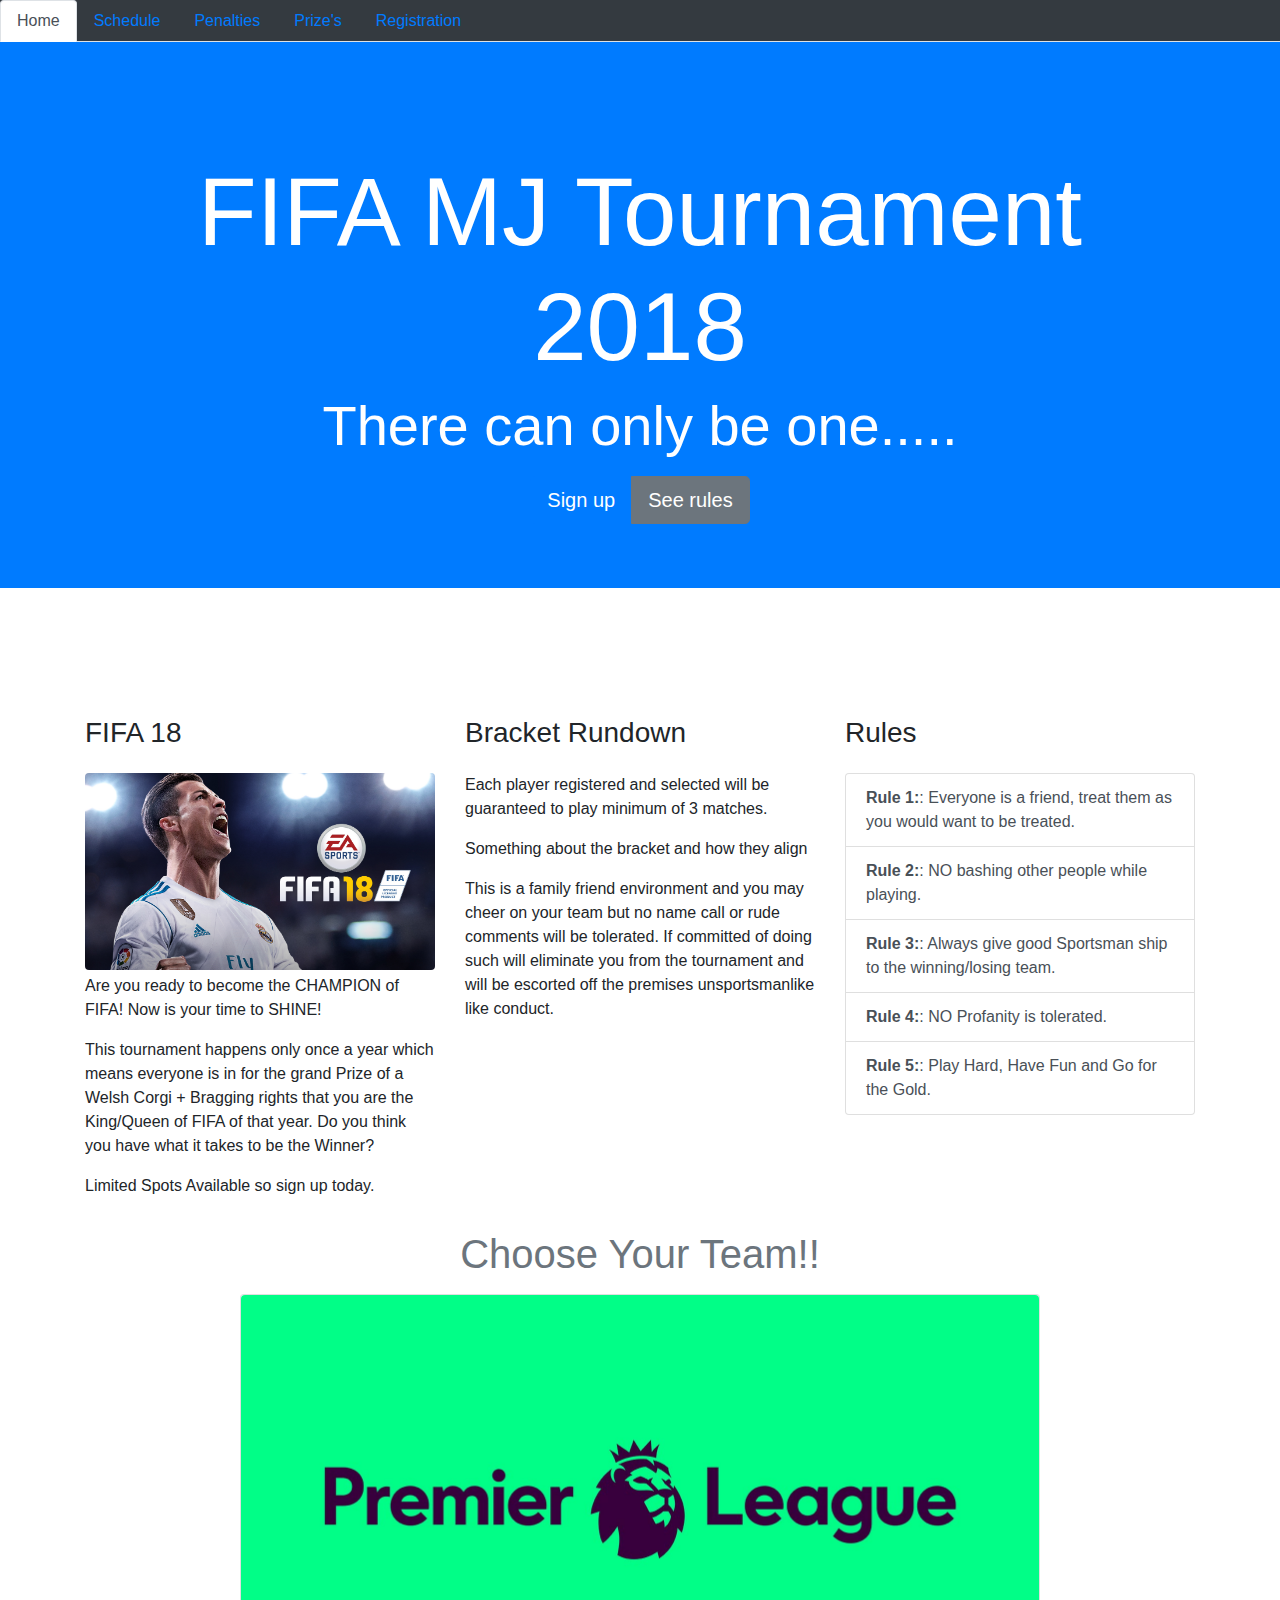
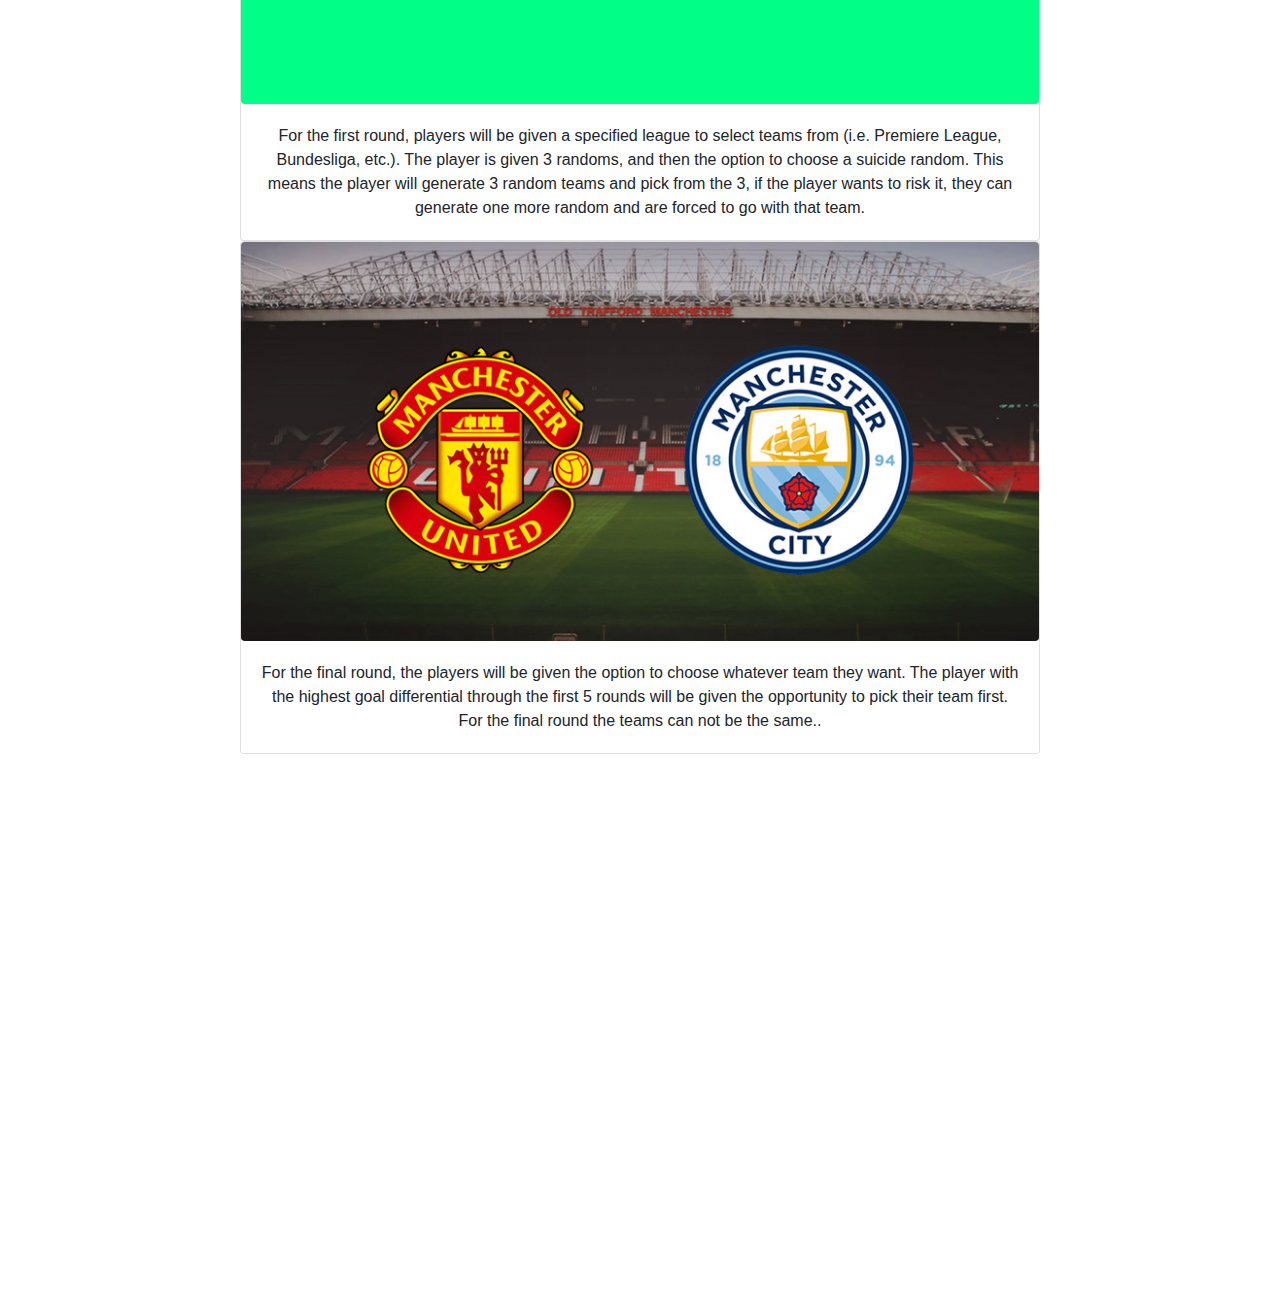
==== index.html @ 7600d217 "Merge branch 'master' of https://github.com/mkirkpatrick15/MaxAndJoeyHW3 into Maxwell" ====
<!doctype html>
<html lang="en">
<head>
    <title>FIFA 18 Tourney</title>
    <!-- Required meta tags -->
    <meta charset="utf-8">
    <meta name="viewport" content="width=device-width, initial-scale=1, shrink-to-fit=no">

    <!-- Bootstrap CSS -->
    <link rel="stylesheet" href="https://maxcdn.bootstrapcdn.com/bootstrap/4.0.0/css/bootstrap.min.css"  integrity="sha384-Gn5384xqQ1aoWXA+058RXPxPg6fy4IWvTNh0E263XmFcJlSAwiGgFAW/dAiS6JXm" crossorigin="anonymous">


    <meta charset="utf-8">
    <meta name="viewport" content="width=device-width, initial-scale=1">
    <script src="https://ajax.googleapis.com/ajax/libs/jquery/3.3.1/jquery.min.js"></script>
    <script src="https://cdnjs.cloudflare.com/ajax/libs/popper.js/1.12.9/umd/popper.min.js"></script>
    <script src="https://maxcdn.bootstrapcdn.com/bootstrap/4.0.0/js/bootstrap.min.js"></script>
    <style>
  /* Make the image fully responsive */
  .carousel-inner img {
      width: 100%;
      height: 100%;
  }
  </style>


</head>
<body>

<nav>
    <div class="nav nav-tabs bg-dark text-white" id="nav-tab" role="tablist">
        <a class="nav-item nav-link active" id="nav-home-tab" data-toggle="tab" href="#nav-home" role="tab" aria-controls="nav-home" aria-selected="true">Home</a>
        <a class="nav-item nav-link" id="nav-profile-tab" data-toggle="tab" href="#nav-profile" role="tab" aria-controls="nav-profile" aria-selected="false">Schedule</a>
        <a class="nav-item nav-link" id="nav-contact-tab" data-toggle="tab" href="#nav-contact" role="tab" aria-controls="nav-contact" aria-selected="false">Penalties</a>
        <a class="nav-item nav-link" id="nav-prize-tab" data-toggle="tab" href="#nav-prize" role="tab" aria-controls="nav-prize" aria-selected="false">Prize's</a>
        <a class="nav-item nav-link" id="nav-register-tab" data-toggle="tab" href="#nav-register" role="tab" aria-controls="nav-register" aria-selected="false">Registration</a>
    </div>
</nav>
<div class="tab-content" id="nav-tabContent">
    <div class="tab-pane fade show active" id="nav-home" role="tabpanel" aria-labelledby="nav-home-tab">
        <div class="jumbotron jumbotron-fluid bg-primary text-white">
            <div class="container text-sm-center pt-5">
                <h1 class="display-1">FIFA MJ Tournament 2018</h1>
                <h3 class="display-4">There can only be one.....</h3>
                <div class="btn-group mt-2" role="group" aria-label="Basic example">

                    <a href="#register" class="btn btn-primary btn-lg">Sign up</a>

                    <a class="btn btn-secondary btn-lg" href="#rules">See rules</a>

                </div>
            </div>
        </div>
        <div class="container pt-5">
        <!-- about -->
            
        <div class="row">
            <div class="col-sm">

                <h3 class="mt-5 mb-4 ">FIFA 18</h3>

                <img class="mb-1 rounded img-fluid" src="Images/FifaLogo.jpg" alt="FifaLogo">

                <p>Are you ready to become the CHAMPION of FIFA! Now is your time to SHINE!</p>

                <p>This tournament happens only once a year which means everyone is in for the grand Prize of a Welsh Corgi + Bragging rights that you are the King/Queen of FIFA of that year.
                    Do you think you have what it takes to be the Winner?</p>

                <p>Limited Spots Available so sign up today.</p>

            </div>
            <div class="col-sm">

                <h3 class="mt-5 mb-4">Bracket Rundown</h3>

                <p>Each player registered and selected will be guaranteed to play minimum of 3 matches.</p>

                <p>Something about the bracket and how they align</p>

                <p>This is a family friend environment and you may cheer on your team but no name call or rude comments will be tolerated. If committed of doing such will eliminate you from the tournament and will be
                    escorted off the premises unsportsmanlike like conduct.</p>

            </div>
            <div class="col-sm">
                <h3 class="mt-5 mb-4">Rules</h3>
                <div class="list-group">

                    <a href="#" class="list-group-item list-group-item-action"><strong>Rule 1:</strong>: Everyone is a friend, treat them as you would want to be treated.</a>

                    <a href="#" class="list-group-item list-group-item-action"><strong>Rule 2:</strong>: NO bashing other people while playing.</a>

                    <a href="#" class="list-group-item list-group-item-action"><strong>Rule 3:</strong>: Always give good Sportsman ship to the winning/losing team.</a>

                    <a href="#" class="list-group-item list-group-item-action"><strong>Rule 4:</strong>: NO Profanity is tolerated.</a>

                    <a href="#" class="list-group-item list-group-item-action"><strong>Rule 5:</strong>: Play Hard, Have Fun and Go for the Gold.</a>

                </div>
            </div>
        </div> <!-- /about -->
        <!-- Team picker -->
        <h1 id="speakers" class="text-center my-3 text-muted">Choose Your Team!!</h1>
        <div class="row">
            <div class="card text-center mx-auto" style="width: 50rem;">
                <img class="card-img-left  rounded mx-auto d-block image-fluid"  style="width:100%" src="Images/PremierLeague.jpg" alt="Card image cap">
                <div class="card-body">
                    <p class="card-text">For the first round, players will be given a specified league to select teams from (i.e. Premiere League, Bundesliga, etc.).
                        The player is given 3 randoms, and then the option to choose a suicide random. This means the player will generate 3 random teams and pick from the 3,
                        if the player wants to risk it, they can generate one more random and are forced to go with that team.</p>
                </div>
            </div>
            <div class="card mx-auto text-center" style="width: 50rem;">
                <img class="card-img-left rounded mx-auto d-block image-fluid" style="width:100%" src="Images/Manchester-United-vs-Manchester-City-Derby.jpg" alt="Card image cap">
                <div class="card-body">
                    <p class="card-text">For the final round, the players will be given the option to choose whatever team they want. The player with the highest goal differential through the
                        first 5 rounds will be given the opportunity to pick their team first. For the final round the teams can not be the same..</p>
                </div>
            </div>
        </div><!-- /Team picker -->

    </div>
    </div>


    <div class="tab-pane fade" id="nav-profile" role="tabpanel" aria-labelledby="nav-profile-tab">
        <!--schedule -->
        <div class="container pt-5">
        <h1 class="display-4 text-center my-3 text-muted">Schedule</h1>
        <div class="list-group">
            <a href="#" class="list-group-item list-group-item-action flex-column align-items-start active">
                <div class="d-flex w-100 justify-content-between">
                    <h5 class="mb-1">Opening Ceremonies</h5>
                    <small>12:00pm</small>
                </div>
                <p class="mb-1">Starting at noon this Saturday, Griffin Gamers will provide pizza and other snacks as well as
                    friendly games of FIFA. </p>
                <small>Location: AMC</small>
            </a>
            <a href="#" class="list-group-item list-group-item-action flex-column align-items-start">
                <div class="d-flex w-100 justify-content-between">
                    <h5 class="mb-1">First Round</h5>
                    <small class="text-muted">1:00pm</small>
                </div>
                <p class="mb-1">The first round begins! The bracket will be displayed and players will begin play on the TV's
                    located in the AMC</p>
                <small class="text-muted">Location: AMC</small>
            </a>
            <a href="#" class="list-group-item list-group-item-action flex-column align-items-start">
                <div class="d-flex w-100 justify-content-between">
                    <h5 class="mb-1">Second Round</h5>
                    <small class="text-muted">2:00pm</small>
                </div>
                <p class="mb-1">The second round begins play! Even if you're knowcked out of the tourney, stick around and watch
                    some great FIFA with some great people!</p>
                <small class="text-muted">Location: AMC</small>
            </a>
            <a href="#" class="list-group-item list-group-item-action flex-column align-items-start">
                <div class="d-flex w-100 justify-content-between">
                    <h5 class="mb-1">3rd Round</h5>
                    <small class="text-muted">3:00pm</small>
                </div>
                <p class="mb-1">There are 8 players left to compete for a fantastic prize... </p>
                <small class="text-muted">Location: AMC</small>
            </a>
            <a href="#" class="list-group-item list-group-item-action flex-column align-items-start">
                <div class="d-flex w-100 justify-content-between">
                    <h5 class="mb-1">The FINAL FOUR!</h5>
                    <small class="text-muted">4:00pm</small>
                </div>
                <p class="mb-1">We have two matches to determine who will be in the final round... At this time we will be bringing in Ted Drewes so stick around</p>
                <small class="text-muted">Location: AMC</small>
            </a>
            <a href="#" class="list-group-item list-group-item-action flex-column align-items-start">
                <div class="d-flex w-100 justify-content-between">
                    <h5 class="mb-1">FINAL ROUND</h5>
                    <small class="text-muted">5:00pm</small>
                </div>
                <p class="mb-1">This is for all the marbles! A final match where each player selects their team and plays a best of 2 game aggregate match. After the winner is decided, all are welcome to play some friendly (or not so friendly) matches!</p>
                <small class="text-muted">Location: AMC</small>
            </a>
        </div>
        </div> <!-- /schedule -->
    </div>


    <div class="tab-pane fade" id="nav-contact" role="tabpanel" aria-labelledby="nav-contact-tab">
        <!-- penalty area -->
        <div class="container pt-5">
        <div class="col-sm">
            <h1 class="display-4 text-center my-3 text-muted">Penalties</h1>
            <div class="list-group">
                <a href="#" class="list-group-item list-group-item-action"><strong>1. Abuse:</strong> Verbal and/or written abuse of a Tournament Official will not be tolerated through any medium. This includes, but is not limited to,
                    voice communications in game, voice messages, live support chats, written messages on GameBattles, Twitter, Facebook, etc. Violators of this rule may be disqualified from the Tournament.</a>

                <a href="#" class="list-group-item list-group-item-action"><strong>2. Settings:</strong> Hosting team will forfeit the game where the incorrect setting(s) affect the game.</a>

                <a href="#" class="list-group-item list-group-item-action"><strong>3. Restricted Teams:</strong> Use of any restricted FIFA team will result in the loss of that game for violating tournament team.</a>

                <a href="#" class="list-group-item list-group-item-action"><strong>4. Equipment:</strong> Player's may not use a Turbo controller, a Button Macro controller or Keyboard/Mouse.</a>

                <a href="#" class="list-group-item list-group-item-action"><strong>5. IP Flooding (DDoS Attacks):</strong> Performing or assisting with a DDoS attack of your opponent will result in immediate disqualification of that team. All players on that team
                    will be suspended from MJ Tournaments for up to seven hundred and thirty (730) days.</a>

                <a href="#" class="list-group-item list-group-item-action"><strong>6. Evading a Tournament or Severe Site Ban:</strong> Any player found evading a severe site ban or one related to Online tournaments will be disqualified from this competition. If that player
                    participates in any part of the match during the first tournament round, that team will forfeit the games that were played. The offending player(s) will be suspended from MJ Tournaments for up to thirty (30) days.</a>

                <a href="#" class="list-group-item list-group-item-action"><strong>7. Account Recovering XBL or PSN Accounts:</strong> Tournament participants are forbidden to allow others to play in this competition in place of them by sharing XBL or PSN accounts.
                    The offending the team forfeit the entire match. The offending players will be suspended from the site for up to thirty (30) days.</a>

                <a href="#" class="list-group-item list-group-item-action"><strong>8. Modified Console/Hacks/Mods:</strong> Use of a modified/jail broken console, in game hacks, and/or mods will result in the immediate disqualification of that team.
                    The player(s) using the modified console, hacks, and/or mods will be suspended from MJ Tournaments for up to seven hundred and thirty (730) days. The rest of the team will be suspended for up to ninety (90) days.</a>

                <a href="#" class="list-group-item list-group-item-action"><strong>9. Evading a Ban:</strong> If a player is found evading a ban the team will be disqualified from this competition. The offending player(s) will be suspended from MJ Tournaments
                    for up to ninety (90) days.</a>

                <a href="#" class="list-group-item list-group-item-action"><strong>10. Lack of Cooperation:</strong> Failing to comply with Support Staff's directions and/or requests may result in the forfeit of round(s), a map, or the entire match.
                    Verbal or written abuse of a staff member will result in a suspension from MJ Tournaments for up to twenty (20) days.</a>

                <a href="#" class="list-group-item list-group-item-action"><strong>11. Failure to Report a Tournament Match:</strong> Any team leader/captain that fails to report their tournament match within ten (10) minutes after the conclusion of their match
                    or upon receiving notification from support staff to do so, may be suspended from the site for up to twenty-four (24) hours.</a>

                <a href="#" class="list-group-item list-group-item-action"><strong>12. Warnings:</strong> Tournament Officials may issue a Warning for infractions including, but not limited to, the use of profane words or phrases, discussion of
                    controversial religious topics, threats/implied violence, lack of punctuality, and failure to follow tournament staff instructions. All warnings and penalties are given to the team, not the individual player. Teams may also
                    be warned or incur a penalty for repeated warnings in regards to the same rule.  Depending on the severity of the action or conduct by a player, multiple warnings may be handed out for a
                    single infraction, up to and including bypassing warnings and resulting in an immediate penalty.</a>

                <a href="#" class="list-group-item list-group-item-action"><strong>13. Penalties:</strong> After a maximum of three (3) warnings, post-warning penalties, including but not limited to the following,
                    may be enforced: A Game Forfeit, a Match Forfeit, and a GB/MLG Site Ban for a specified duration. Penalties may also be combined with other penalties.</a>

                <a href="#" class="list-group-item list-group-item-action"><strong>14. Disqualification:</strong> Some infractions may result in warnings and penalties being bypassed with immediate disqualification from the remainder of the
                    Tournament being enforced. Examples of behavior or actions that could result in this are physical acts violence, cheating, collusion/manipulating the bracket, drug/substance abuse on-site, any illegal
                    activities, betting or gambling on a tournament or match results, hate speech, and harassment.</a>


            </div>
        </div> <!-- /penalty area -->
        </div>

    </div>

    <!-- Start of Prizes -->
    <div class="tab-pane fade " id="nav-prize" role="tabpanel" aria-labelledby="nav-prize-tab">

        <div class="container">.
            <br>
            <h1 class="display-4 text-center my-3 text-muted">1st, 2nd & 3rd Prizes</h1>

            <div id="demo" class="carousel slide" data-ride="carousel">
                <!-- Indicators -->
                <ol class="carousel-indicators">
                    <li data-target="#demo" data-slide-to="0" class="active"></li>
                    <li data-target="#demo" data-slide-to="1"></li>
                    <li data-target="#demo" data-slide-to="2"></li>
                </ol>

                <!-- Wrapper for slides -->
                <div class="carousel-inner" role="listbox">

                    <div class="carousel-item active">
                        <img src="Images/FifaLogo.jpg" alt="First Place" width="1100" height="500">
                        <div class="carousel-caption">
                            <h3>1st Place Prize</h3>
                            <p>Alienware R3 15 laptop, Baby Pembroke Welsh Corgi and a Golden 1st place MJ Tournament Trophy</p>
                        </div>
                    </div>


                    <div class="carousel-item">
                        <img src="Images/PremierLeague.jpg" alt="Second Place" width="1100" height="500">
                        <div class="carousel-caption">
                            <h3>2nd Place Prize</h3>
                            <p>Top of the line 65 inch Samsung QLED Smart TV</p>
                        </div>
                    </div>


                    <div class="carousel-item">
                        <img src="Images/Manchester-United-vs-Manchester-City-Derby.jpg" alt="Third Place" width="1100" height="500">
                        <div class="carousel-caption">
                            <h3>3rd Place Prize</h3>
                            <p>Brand New iPhone X 256GB with the option to pick between black or silver color</p>
                        </div>
                    </div>

                </div>

                <!-- Left and right controls -->
                <a class="left carousel-control" href="#myCarousel" role="button" data-slide="prev">
                    <span class="glyphicon glyphicon-chevron-left" aria-hidden="true"></span>
                    <span class="sr-only">Previous</span>
                </a>
                <a class="right carousel-control" href="#myCarousel" role="button" data-slide="next">
                    <span class="glyphicon glyphicon-chevron-right" aria-hidden="true"></span>
                    <span class="sr-only">Next</span>
                </a>
            </div>
        </div> <!-- End of Prizes -->
    </div>


    <div class="tab-pane fade active" id="nav-register" role="tabpanel" aria-labelledby="nav-register-tab">
        <div class="container pt-5">
            <h1>Register For FIFA Tournament 2018</h1>
        <!-- callout button -->
        <button type="button" class="btn btn-outline-info btn-lg d-block mx-auto my-5">Like to play FIFA??? Register Now!</button>

        <!-- signup form -->
        <hr>
        <div class="row py-4 text-muted">
            <div class="col-md-6">
                <p><strong>About MJ Tournaments</strong></p>
                <p>MJ (Maxwell & Joseph) Tournaments was created to bring all gamers together to meet new people and make friends. It's all about the people you know! Work Hard but PLAY HARDER!!!</p>
            </div>
            <div class="col-md-6">
                <p><strong>Stay up-to-date on MJ's upcoming Tournaments</strong></p>
                <div class="input-group">
                    <input type="text" class="form-control" placeholder="Email">
                    <span class="input-group-btn">
        <button class="btn btn-info" type="button">Sign up</button>
      </span>
                </div>
            </div>
        </div>
        <hr><!-- /signup form -->

        <!-- footer -->
        <div class="row py-3">
            <div class="col-md-7">
                <ul class="nav">
                    <li class="nav-item">
                        <a class="nav-link active" href="#">Community</a>
                    </li>
                    <li class="nav-item">
                        <a class="nav-link" href="#">Tracks</a>
                    </li>
                    <li class="nav-item">
                        <!-- split button -->
                        <div class="btn-group dropup">
                            <button type="button" class="btn btn-deoco">Other Tournaments</button>
                            <button type="button" class="btn btn-deoco dropdown-toggle dropdown-toggle-split" data-toggle="dropdown" aria-haspopup="true" aria-expanded="false">
                                <span class="sr-only">Toggle Dropdown</span>
                            </button>
                            <div class="dropdown-menu">
                                <a class="dropdown-item" href="#">Fortnite</a>
                                <a class="dropdown-item" href="#">Battle Field</a>
                                <a class="dropdown-item" href="#">Rocket League</a>
                                <a class="dropdown-item" href="#">PUBG</a>
                            </div>
                        </div>
                    </li>
                </ul>
            </div>
            <div class="col-md-5 text-md-right">
                <small>&copy; 2018 FIFA 18 Tournament &amp; MJ Tournaments</small>
            </div>
        </div>
        </div>
        <!-- /footer -->

    </div>
</div>
<!--/navbar -->

<!-- /container --><!--jumbotron -->

<!--/jumbotron -->

<!-- Optional JavaScript -->
<!-- jQuery first, then Popper.js, then Bootstrap JS -->
<script src="https://code.jquery.com/jquery-3.2.1.slim.min.js" integrity="sha384-KJ3o2DKtIkvYIK3UENzmM7KCkRr/rE9/Qpg6aAZGJwFDMVNA/GpGFF93hXpG5KkN" crossorigin="anonymous"></script>
<script src="https://cdnjs.cloudflare.com/ajax/libs/popper.js/1.12.9/umd/popper.min.js" integrity="sha384-ApNbgh9B+Y1QKtv3Rn7W3mgPxhU9K/ScQsAP7hUibX39j7fakFPskvXusvfa0b4Q" crossorigin="anonymous"></script>
<script src="https://maxcdn.bootstrapcdn.com/bootstrap/4.0.0/js/bootstrap.min.js" integrity="sha384-JZR6Spejh4U02d8jOt6vLEHfe/JQGiRRSQQxSfFWpi1MquVdAyjUar5+76PVCmYl" crossorigin="anonymous"></script>
</body>
</html>
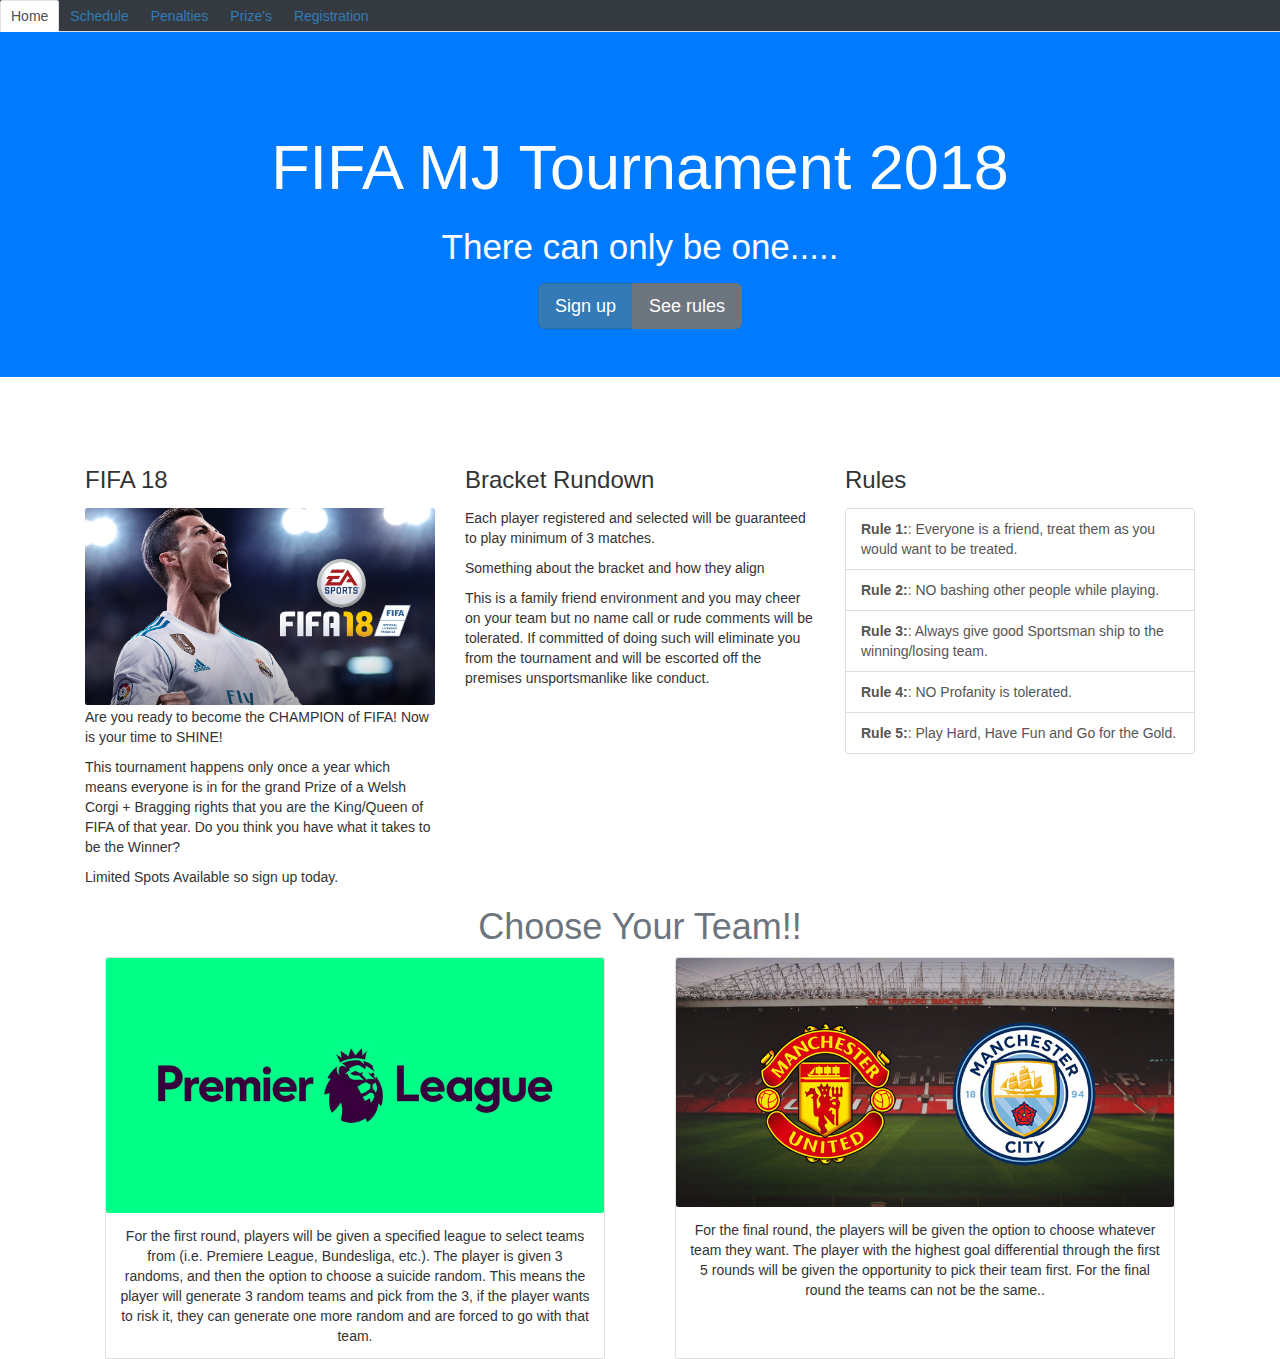
==== commit 24b0a65f: "Merge branch 'master' of https://github.com/mkirkpatrick15/MaxAndJoeyHW3 into Maxwell" ====
--- a/index.html
+++ b/index.html
@@ -23,6 +23,11 @@
   }
   </style>
 
+    <link href="https://maxcdn.bootstrapcdn.com/bootstrap/3.3.7/css/bootstrap.min.css" rel="stylesheet">
+    <link href='https://fonts.googleapis.com/css?family=Roboto:300,400,700' rel='stylesheet' type='text/css'>
+    <link href='custom.css' rel='stylesheet' type='text/css'>
+
+
 
 </head>
 <body>
@@ -30,8 +35,8 @@
 <nav>
     <div class="nav nav-tabs bg-dark text-white" id="nav-tab" role="tablist">
         <a class="nav-item nav-link active" id="nav-home-tab" data-toggle="tab" href="#nav-home" role="tab" aria-controls="nav-home" aria-selected="true">Home</a>
-        <a class="nav-item nav-link" id="nav-profile-tab" data-toggle="tab" href="#nav-profile" role="tab" aria-controls="nav-profile" aria-selected="false">Schedule</a>
-        <a class="nav-item nav-link" id="nav-contact-tab" data-toggle="tab" href="#nav-contact" role="tab" aria-controls="nav-contact" aria-selected="false">Penalties</a>
+        <a class="nav-item nav-link" id="nav-schedule-tab" data-toggle="tab" href="#nav-schedule" role="tab" aria-controls="nav-schedule" aria-selected="false">Schedule</a>
+        <a class="nav-item nav-link" id="nav-penalty-tab" data-toggle="tab" href="#nav-penalty" role="tab" aria-controls="nav-penalty" aria-selected="false">Penalties</a>
         <a class="nav-item nav-link" id="nav-prize-tab" data-toggle="tab" href="#nav-prize" role="tab" aria-controls="nav-prize" aria-selected="false">Prize's</a>
         <a class="nav-item nav-link" id="nav-register-tab" data-toggle="tab" href="#nav-register" role="tab" aria-controls="nav-register" aria-selected="false">Registration</a>
     </div>
@@ -44,16 +49,16 @@
                 <h3 class="display-4">There can only be one.....</h3>
                 <div class="btn-group mt-2" role="group" aria-label="Basic example">
 
-                    <a href="#register" class="btn btn-primary btn-lg">Sign up</a>
-
-                    <a class="btn btn-secondary btn-lg" href="#rules">See rules</a>
+
+                    <a class="btn btn-primary btn-lg">Sign up</a>
+
+                    <a class="btn btn-secondary btn-lg" role="tabpanel" aria-labelledby="nav-penalty-tab">See rules</a>
 
                 </div>
             </div>
         </div>
         <div class="container pt-5">
         <!-- about -->
-            
         <div class="row">
             <div class="col-sm">
 
@@ -122,7 +127,7 @@
     </div>
 
 
-    <div class="tab-pane fade" id="nav-profile" role="tabpanel" aria-labelledby="nav-profile-tab">
+    <div class="tab-pane fade" id="nav-schedule" role="tabpanel" aria-labelledby="nav-schedule-tab">
         <!--schedule -->
         <div class="container pt-5">
         <h1 class="display-4 text-center my-3 text-muted">Schedule</h1>
@@ -183,7 +188,7 @@
     </div>
 
 
-    <div class="tab-pane fade" id="nav-contact" role="tabpanel" aria-labelledby="nav-contact-tab">
+    <div class="tab-pane fade" id="nav-penalty" role="tabpanel" aria-labelledby="nav-penalty-tab">
         <!-- penalty area -->
         <div class="container pt-5">
         <div class="col-sm">
@@ -257,39 +262,33 @@
                 <div class="carousel-inner" role="listbox">
 
                     <div class="carousel-item active">
-                        <img src="Images/FifaLogo.jpg" alt="First Place" width="1100" height="500">
-                        <div class="carousel-caption">
-                            <h3>1st Place Prize</h3>
-                            <p>Alienware R3 15 laptop, Baby Pembroke Welsh Corgi and a Golden 1st place MJ Tournament Trophy</p>
-                        </div>
+                        <p style="text-align:center;"><img src="Images/First.jpg" alt="First Place" style="width: auto; height: auto;" ></p>
+                        <h1 style="color:#42e2f4; text-align:center">1st Place Prize</h1>
+                        <h3 style="color:#42e2f4; text-align:center">Alienware R3 15 laptop, Baby Pembroke Welsh Corgi and a Golden 1st place MJ Tournament Trophy</h3>
                     </div>
 
 
                     <div class="carousel-item">
-                        <img src="Images/PremierLeague.jpg" alt="Second Place" width="1100" height="500">
-                        <div class="carousel-caption">
-                            <h3>2nd Place Prize</h3>
-                            <p>Top of the line 65 inch Samsung QLED Smart TV</p>
-                        </div>
+                        <p style="text-align:center;"><img src="Images/Second.jpg" alt="Second Place" style="width: auto; height: auto;" align="middle"></p>
+                            <h1 style="color:#42e2f4; text-align:center">2nd Place Prize</h1>
+                            <h3 style="color:#42e2f4; text-align:center">Top of the line 65 inch Samsung QLED Smart TV</h3>
                     </div>
 
 
                     <div class="carousel-item">
-                        <img src="Images/Manchester-United-vs-Manchester-City-Derby.jpg" alt="Third Place" width="1100" height="500">
-                        <div class="carousel-caption">
-                            <h3>3rd Place Prize</h3>
-                            <p>Brand New iPhone X 256GB with the option to pick between black or silver color</p>
-                        </div>
+                        <p style="text-align:center;"><img src="Images/Third.jpg" alt="Third Place" style="width: auto; height: auto;" align="middle"></p>
+                            <h1 style="color:#42e2f4; text-align:center">3rd Place Prize</h1>
+                            <h3 style="color:#42e2f4; text-align:center">Brand New iPhone X 256GB with the option to pick between black or silver color</h3>
                     </div>
 
                 </div>
 
                 <!-- Left and right controls -->
-                <a class="left carousel-control" href="#myCarousel" role="button" data-slide="prev">
+                <a class="left carousel-control" href="#demo" role="button" data-slide="prev">
                     <span class="glyphicon glyphicon-chevron-left" aria-hidden="true"></span>
                     <span class="sr-only">Previous</span>
                 </a>
-                <a class="right carousel-control" href="#myCarousel" role="button" data-slide="next">
+                <a class="right carousel-control" href="#demo" role="button" data-slide="next">
                     <span class="glyphicon glyphicon-chevron-right" aria-hidden="true"></span>
                     <span class="sr-only">Next</span>
                 </a>
@@ -298,9 +297,8 @@
     </div>
 
 
-    <div class="tab-pane fade active" id="nav-register" role="tabpanel" aria-labelledby="nav-register-tab">
+    <div class="tab-pane fade" id="nav-register" role="tabpanel" aria-labelledby="nav-register-tab">
         <div class="container pt-5">
-            <h1>Register For FIFA Tournament 2018</h1>
         <!-- callout button -->
         <button type="button" class="btn btn-outline-info btn-lg d-block mx-auto my-5">Like to play FIFA??? Register Now!</button>
 
@@ -327,12 +325,6 @@
         <div class="row py-3">
             <div class="col-md-7">
                 <ul class="nav">
-                    <li class="nav-item">
-                        <a class="nav-link active" href="#">Community</a>
-                    </li>
-                    <li class="nav-item">
-                        <a class="nav-link" href="#">Tracks</a>
-                    </li>
                     <li class="nav-item">
                         <!-- split button -->
                         <div class="btn-group dropup">
@@ -370,5 +362,8 @@
 <script src="https://code.jquery.com/jquery-3.2.1.slim.min.js" integrity="sha384-KJ3o2DKtIkvYIK3UENzmM7KCkRr/rE9/Qpg6aAZGJwFDMVNA/GpGFF93hXpG5KkN" crossorigin="anonymous"></script>
 <script src="https://cdnjs.cloudflare.com/ajax/libs/popper.js/1.12.9/umd/popper.min.js" integrity="sha384-ApNbgh9B+Y1QKtv3Rn7W3mgPxhU9K/ScQsAP7hUibX39j7fakFPskvXusvfa0b4Q" crossorigin="anonymous"></script>
 <script src="https://maxcdn.bootstrapcdn.com/bootstrap/4.0.0/js/bootstrap.min.js" integrity="sha384-JZR6Spejh4U02d8jOt6vLEHfe/JQGiRRSQQxSfFWpi1MquVdAyjUar5+76PVCmYl" crossorigin="anonymous"></script>
+
+<script src="https://code.jquery.com/jquery-1.12.0.min.js"></script>
+<script src="https://maxcdn.bootstrapcdn.com/bootstrap/3.3.7/js/bootstrap.min.js"></script>
 </body>
 </html>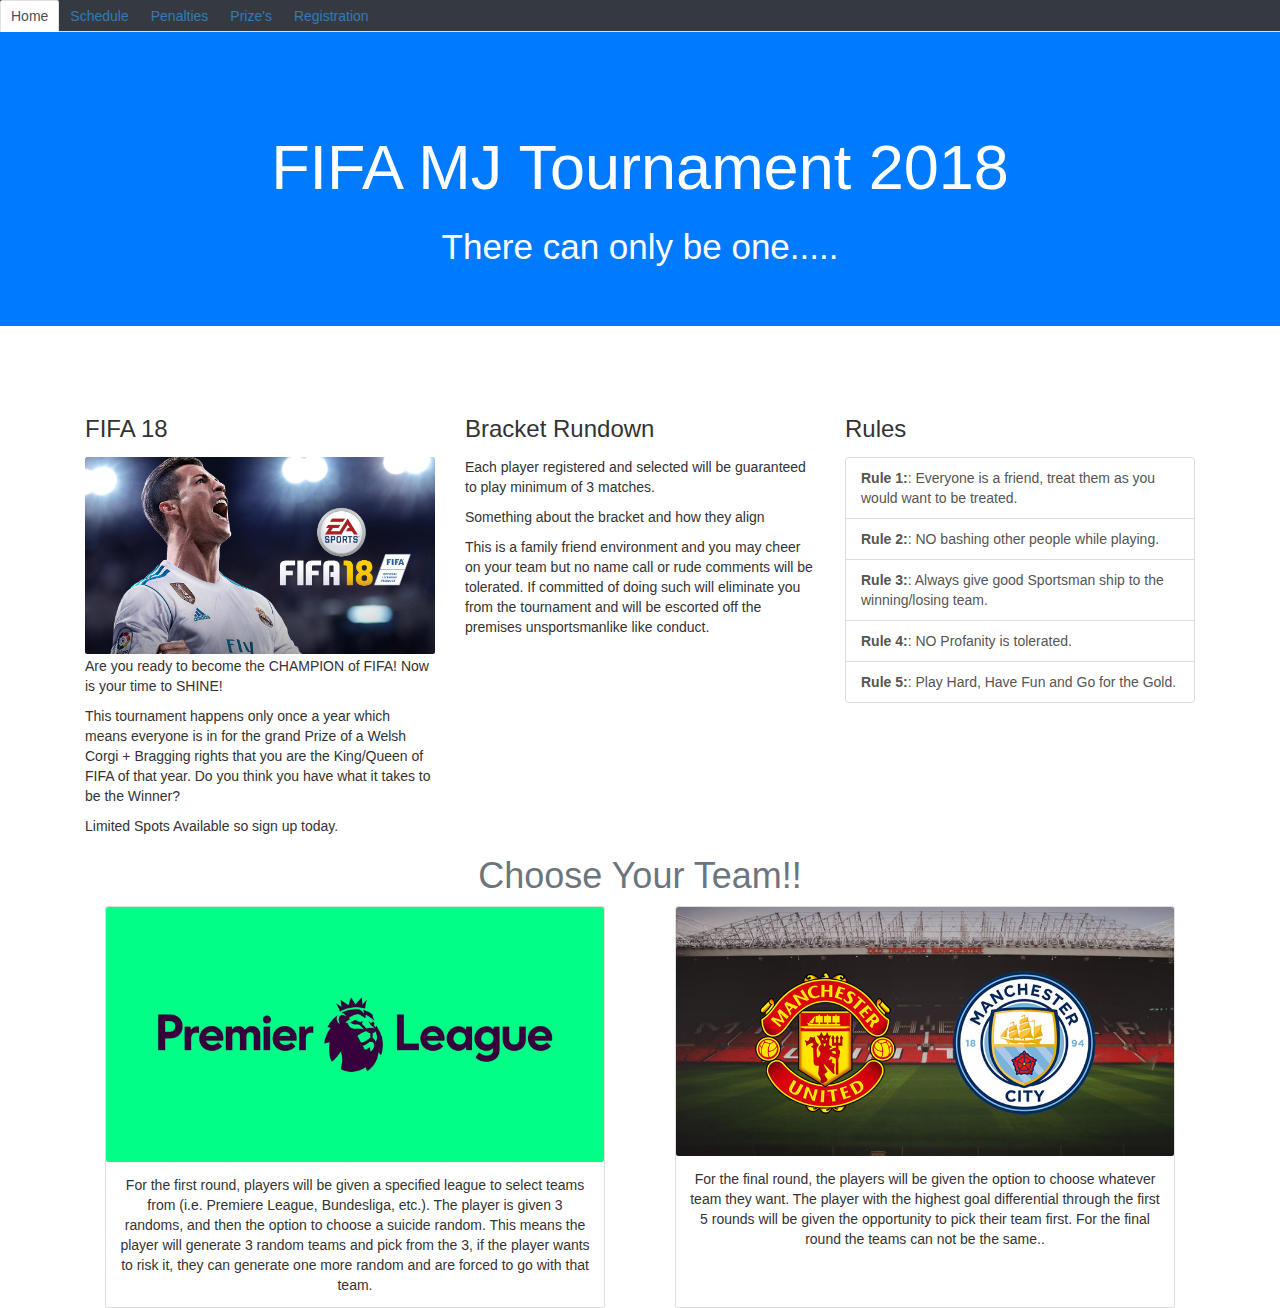
==== commit aa92cf52: "final" ====
--- a/index.html
+++ b/index.html
@@ -47,18 +47,11 @@
             <div class="container text-sm-center pt-5">
                 <h1 class="display-1">FIFA MJ Tournament 2018</h1>
                 <h3 class="display-4">There can only be one.....</h3>
-                <div class="btn-group mt-2" role="group" aria-label="Basic example">
-
-
-                    <a class="btn btn-primary btn-lg">Sign up</a>
-
-                    <a class="btn btn-secondary btn-lg" role="tabpanel" aria-labelledby="nav-penalty-tab">See rules</a>
-
-                </div>
             </div>
         </div>
         <div class="container pt-5">
         <!-- about -->
+            
         <div class="row">
             <div class="col-sm">
 
@@ -365,5 +358,28 @@
 
 <script src="https://code.jquery.com/jquery-1.12.0.min.js"></script>
 <script src="https://maxcdn.bootstrapcdn.com/bootstrap/3.3.7/js/bootstrap.min.js"></script>
+<script>
+
+    // Javascript to enable link to tab
+
+    var hash = document.location.hash;
+
+    var prefix = "tab_";
+
+    if (hash) {
+
+            $('.nav-tabs a[href=' + hash.replace(prefix, "") + ']').tab('show');
+
+    }
+
+    // Change hash for page-reload
+
+    $('.nav-tabs a').on('shown', function(e) {
+
+            window.location.hash = e.target.hash.replace("#", "#" + prefix);
+
+    });
+
+</script>
 </body>
 </html>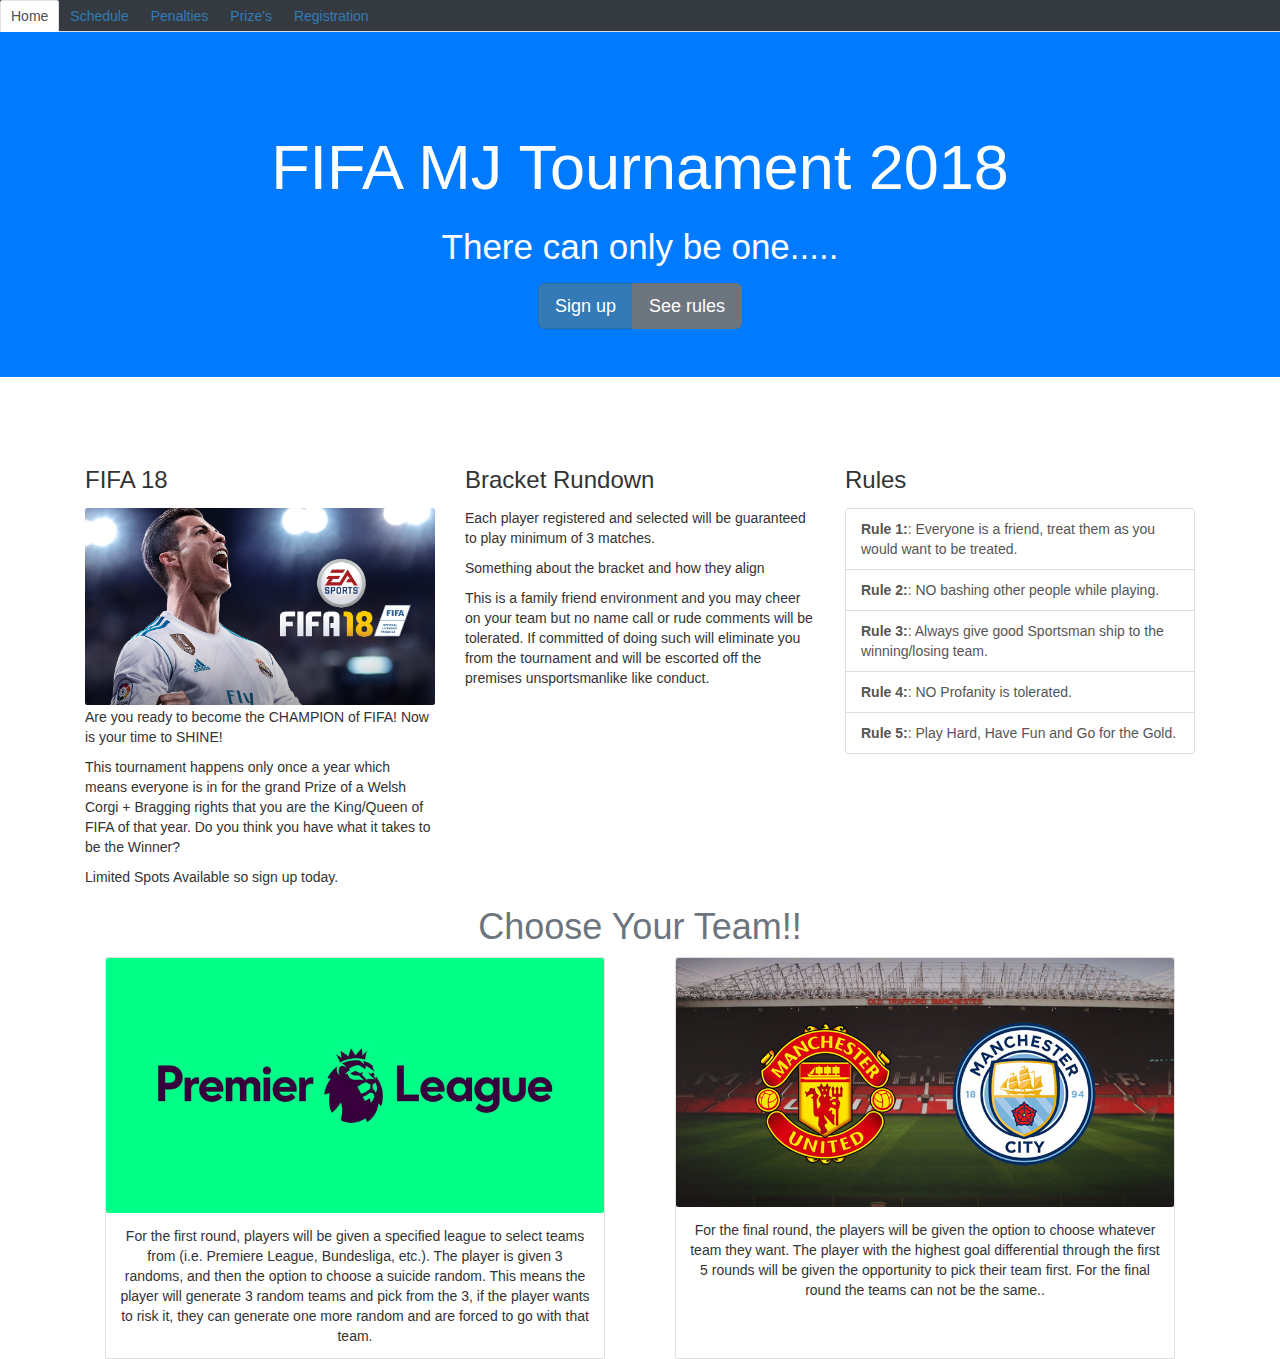
==== commit 9cbe2aea: "Final Changes to a couple of things." ====
--- a/index.html
+++ b/index.html
@@ -45,13 +45,19 @@
     <div class="tab-pane fade show active" id="nav-home" role="tabpanel" aria-labelledby="nav-home-tab">
         <div class="jumbotron jumbotron-fluid bg-primary text-white">
             <div class="container text-sm-center pt-5">
+
                 <h1 class="display-1">FIFA MJ Tournament 2018</h1>
                 <h3 class="display-4">There can only be one.....</h3>
+                <div class="btn-group mt-2" role="group" aria-label="Basic example">
+                    <a class="btn btn-primary btn-lg">Sign up</a>
+                    <a class="btn btn-secondary btn-lg" href="#rules">See rules</a>
+                </div>
             </div>
         </div>
         <div class="container pt-5">
         <!-- about -->
-            
+
+
         <div class="row">
             <div class="col-sm">
 
@@ -358,28 +364,5 @@
 
 <script src="https://code.jquery.com/jquery-1.12.0.min.js"></script>
 <script src="https://maxcdn.bootstrapcdn.com/bootstrap/3.3.7/js/bootstrap.min.js"></script>
-<script>
-
-    // Javascript to enable link to tab
-
-    var hash = document.location.hash;
-
-    var prefix = "tab_";
-
-    if (hash) {
-
-            $('.nav-tabs a[href=' + hash.replace(prefix, "") + ']').tab('show');
-
-    }
-
-    // Change hash for page-reload
-
-    $('.nav-tabs a').on('shown', function(e) {
-
-            window.location.hash = e.target.hash.replace("#", "#" + prefix);
-
-    });
-
-</script>
 </body>
 </html>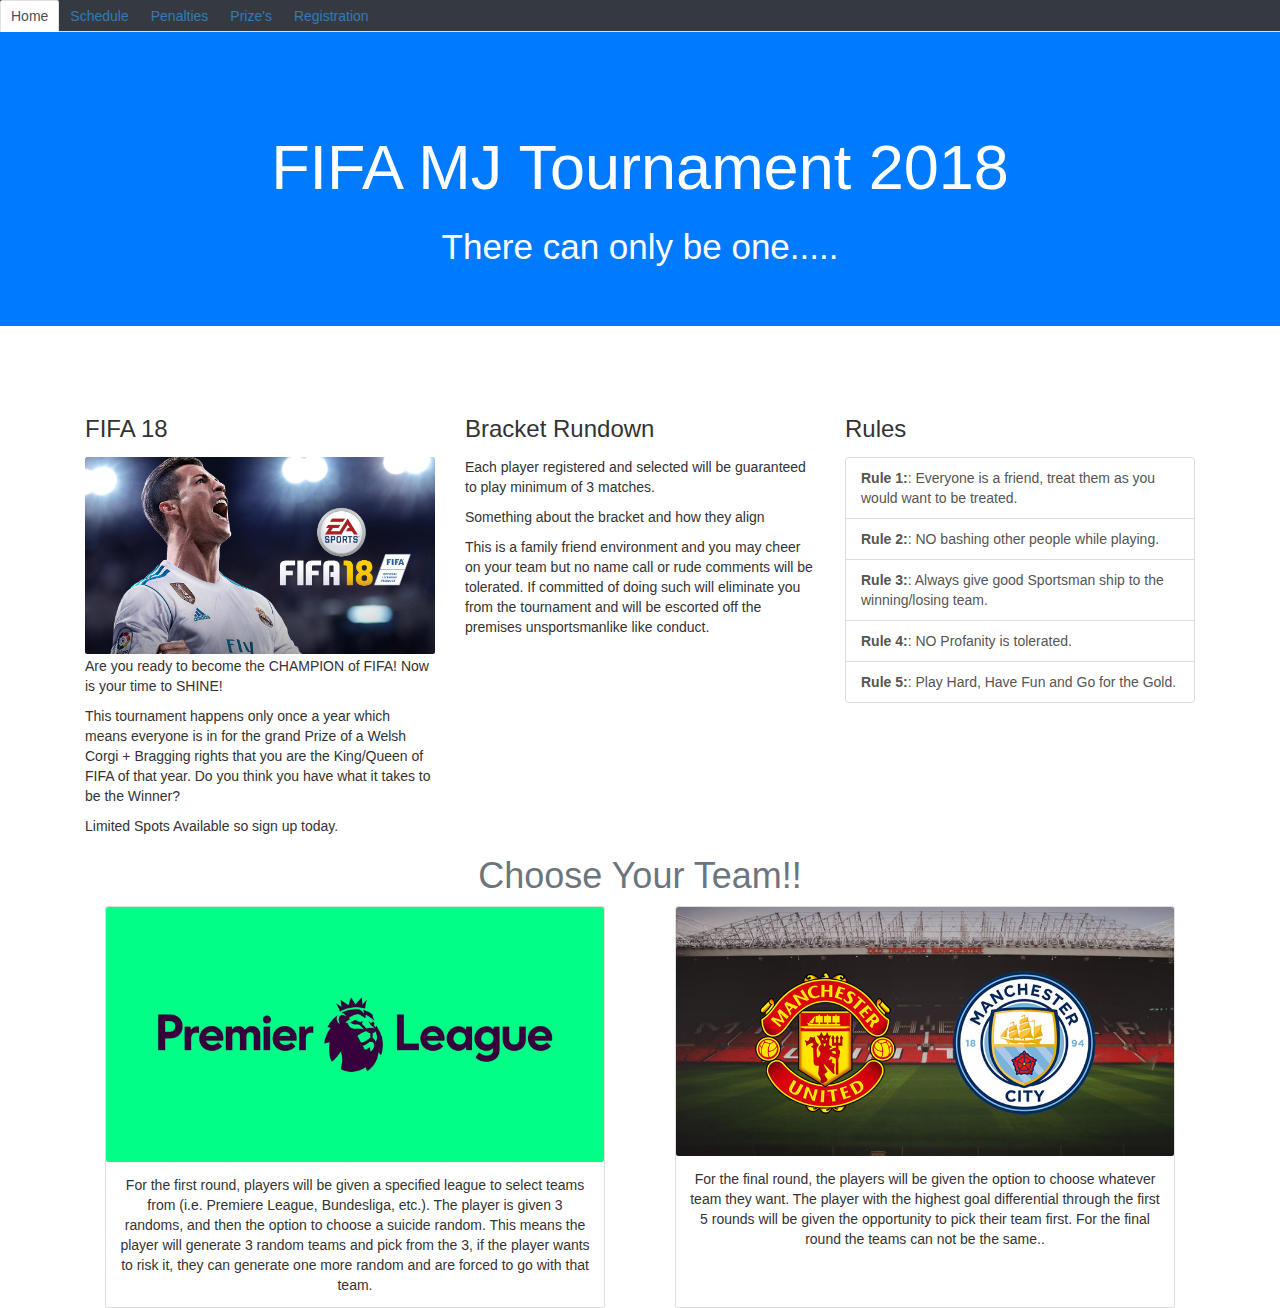
==== commit daef197a: "Merge remote-tracking branch 'origin/master'" ====
--- a/index.html
+++ b/index.html
@@ -45,19 +45,13 @@
     <div class="tab-pane fade show active" id="nav-home" role="tabpanel" aria-labelledby="nav-home-tab">
         <div class="jumbotron jumbotron-fluid bg-primary text-white">
             <div class="container text-sm-center pt-5">
-
                 <h1 class="display-1">FIFA MJ Tournament 2018</h1>
                 <h3 class="display-4">There can only be one.....</h3>
-                <div class="btn-group mt-2" role="group" aria-label="Basic example">
-                    <a class="btn btn-primary btn-lg">Sign up</a>
-                    <a class="btn btn-secondary btn-lg" href="#rules">See rules</a>
-                </div>
             </div>
         </div>
         <div class="container pt-5">
         <!-- about -->
-
-
+            
         <div class="row">
             <div class="col-sm">
 
@@ -364,5 +358,28 @@
 
 <script src="https://code.jquery.com/jquery-1.12.0.min.js"></script>
 <script src="https://maxcdn.bootstrapcdn.com/bootstrap/3.3.7/js/bootstrap.min.js"></script>
+<script>
+
+    // Javascript to enable link to tab
+
+    var hash = document.location.hash;
+
+    var prefix = "tab_";
+
+    if (hash) {
+
+            $('.nav-tabs a[href=' + hash.replace(prefix, "") + ']').tab('show');
+
+    }
+
+    // Change hash for page-reload
+
+    $('.nav-tabs a').on('shown', function(e) {
+
+            window.location.hash = e.target.hash.replace("#", "#" + prefix);
+
+    });
+
+</script>
 </body>
 </html>